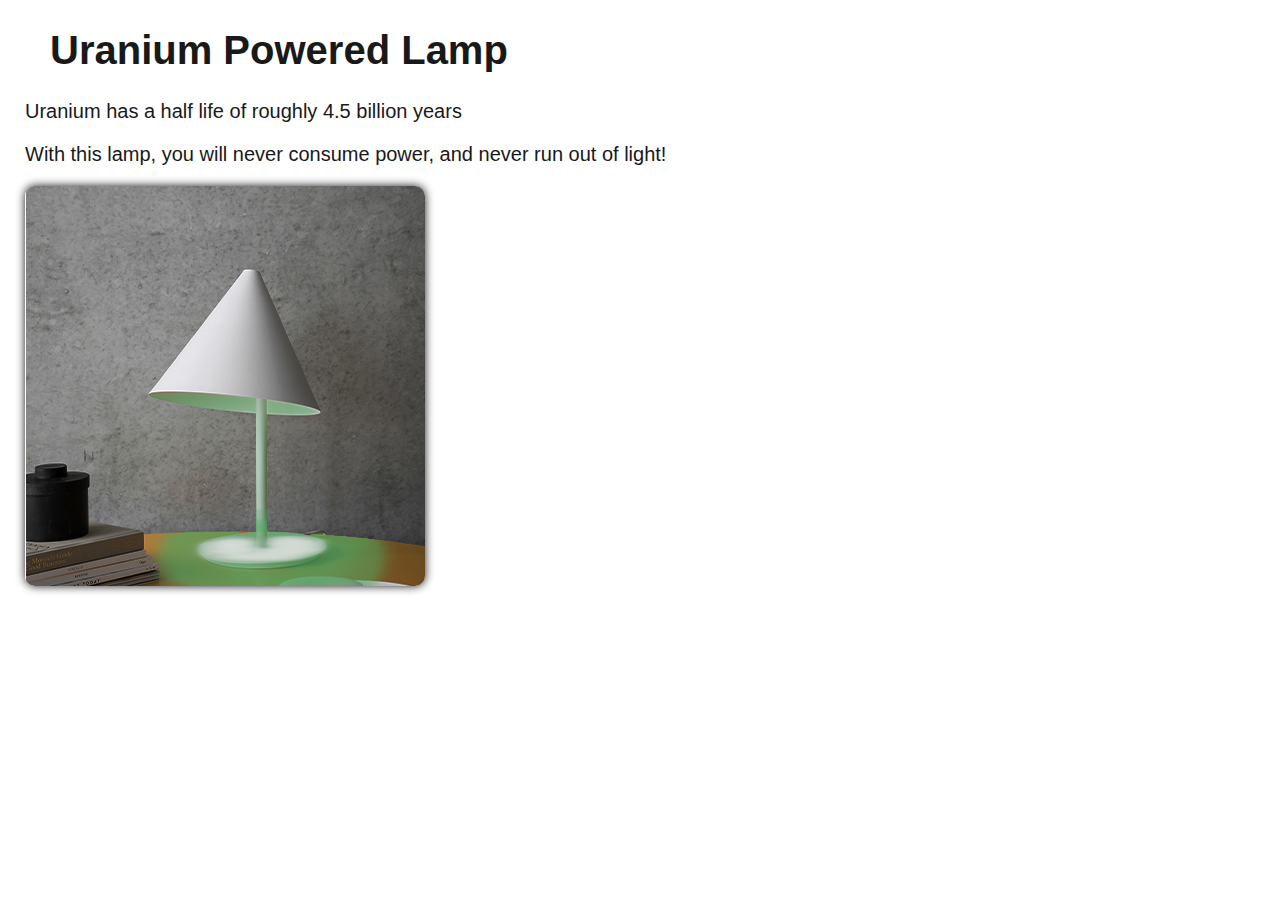
==== index.html @ d701fe34 "1st commit" ====
<!doctype html>
<html class="no-js" lang="en">

<head>
  <meta charset="utf-8">
  <title>NP_Proj_1_ART_3020</title>
  <meta name="description" content="This site will serve as the hub for many sub responsive layouts">
  <meta name="viewport" content="width=device-width, initial-scale=1">

  <meta property="og:title" content="">
  <meta property="og:type" content="">
  <meta property="og:url" content="">
  <meta property="og:image" content="">

  <link rel="manifest" href="site.webmanifest">
  <link rel="apple-touch-icon" href="icon.png">
  <!-- Place favicon.ico in the root directory -->

  <link rel="stylesheet" href="css/normalize.css">
  <link rel="stylesheet" href="css/main.css">

  <meta name="theme-color" content="#fafafa">
</head>

<body>
  <!-- Place your site's HTML here -->
<div class="section1">
  <h1 class="headings1">Uranium Powered Lamp</h1>
  <p>Uranium has a half life of roughly 4.5 billion years<br></p>
  <p>With this lamp, you will never consume power, and never run out of light!</p>
  <img class="images1" src="./img/lamp-edited.png" alt="">
</div>


  <script src="js/main.js"></script>
</body>

</html>
---- css/main.css ----
/* Place CSS styles here */
html {
    scroll-behavior: smooth;
}

body{
    color: #191919;
    font-size: 20px;
    font-family:Arial, Helvetica, sans-serif;
}

.section1{
    align-content: center;
    padding-left: 25px;
}

.headings1{
    text-align: left;
    padding-left: 25px;
}

.images1{
    width: 400px;
    border-radius: 10px;
    box-shadow: 0 0 10px #191919;
}
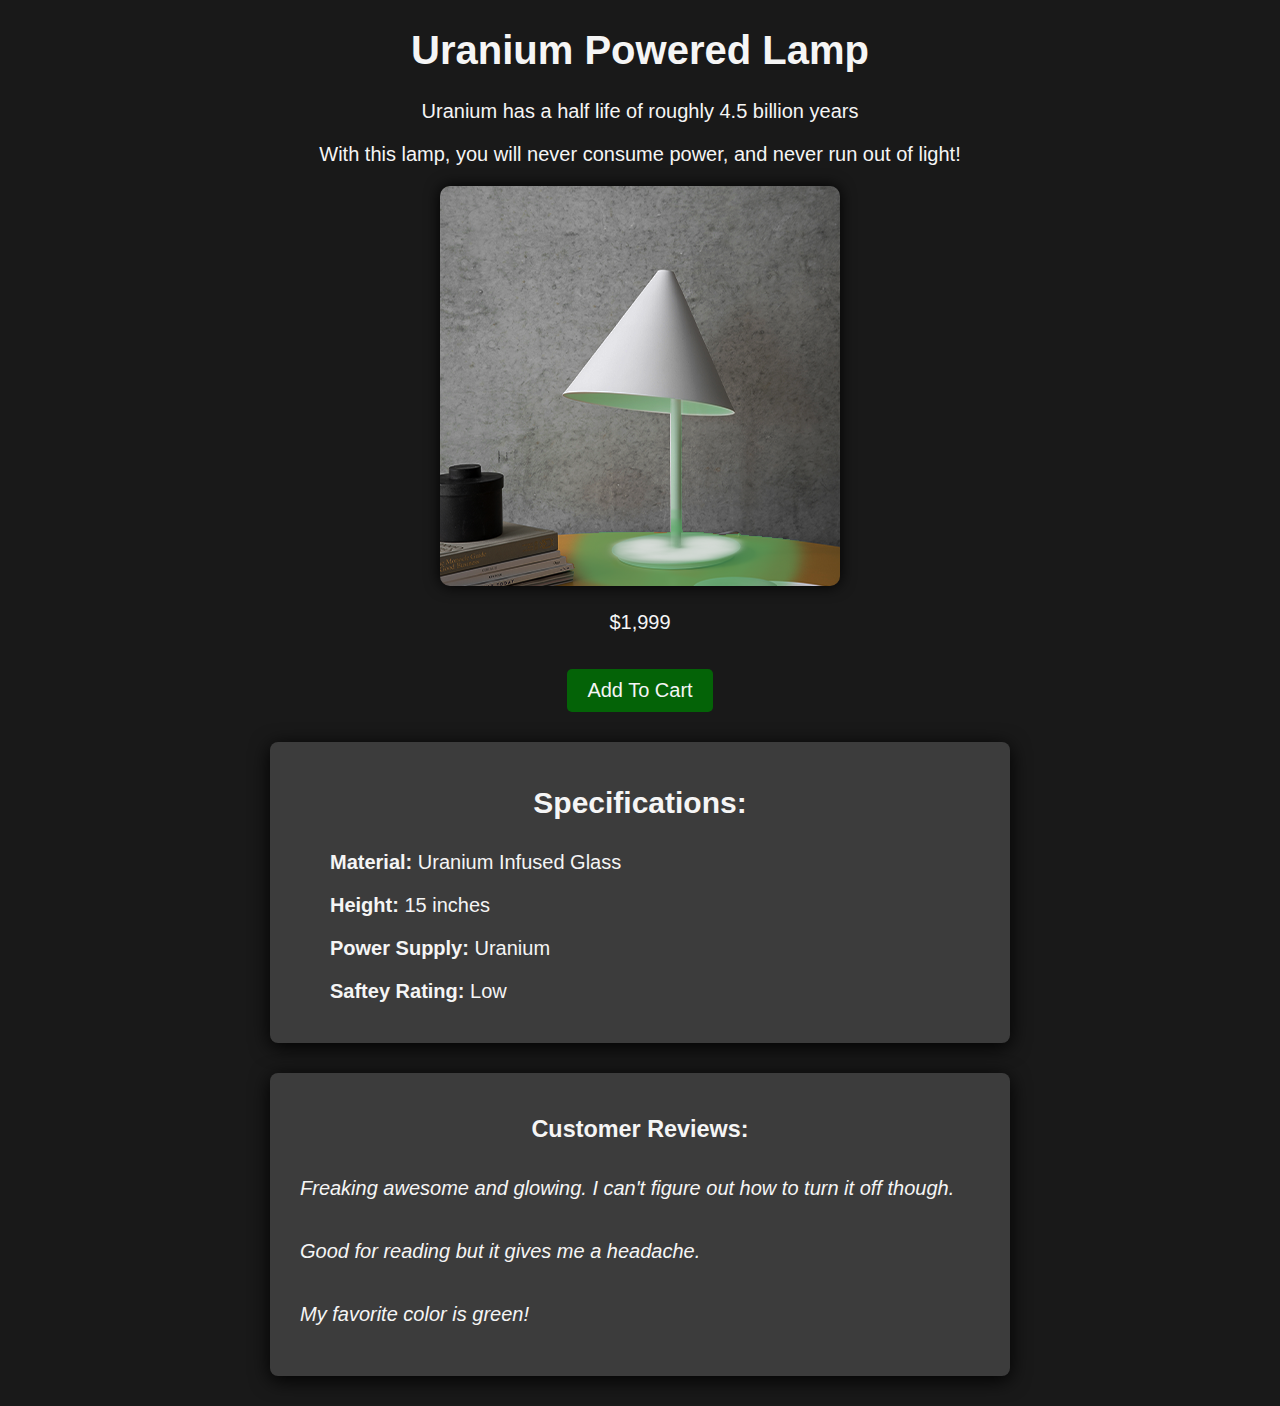
==== commit 2c245167: "Commit 2/4" ====
--- a/index.html
+++ b/index.html
@@ -14,8 +14,6 @@
 
   <link rel="manifest" href="site.webmanifest">
   <link rel="apple-touch-icon" href="icon.png">
-  <!-- Place favicon.ico in the root directory -->
-
   <link rel="stylesheet" href="css/normalize.css">
   <link rel="stylesheet" href="css/main.css">
 
@@ -23,16 +21,34 @@
 </head>
 
 <body>
-  <!-- Place your site's HTML here -->
-<div class="section1">
-  <h1 class="headings1">Uranium Powered Lamp</h1>
+<div>
+  <h1>Uranium Powered Lamp</h1>
   <p>Uranium has a half life of roughly 4.5 billion years<br></p>
   <p>With this lamp, you will never consume power, and never run out of light!</p>
-  <img class="images1" src="./img/lamp-edited.png" alt="">
+  <img class="images" src="./img/lamp-edited.png" alt="">
+  <p>$1,999</p>
+  <a href="buynow.html" class="button">Add To Cart</a>
 </div>
 
+<div class="specifications">
+  <h2>Specifications:</h2>
+  <ul><strong>Material:</strong> Uranium Infused Glass</ul>
+  <ul><strong>Height:</strong> 15 inches</ul>
+  <ul><strong>Power Supply:</strong> Uranium</ul>
+  <ul><strong>Saftey Rating:</strong> Low</ul>
+</div>
+
+<div class="reviews">
+  <h3>Customer Reviews:</h3>
+  <p>Freaking awesome and glowing. I can't figure out how to turn it off though.</p>
+  <p>Good for reading but it gives me a headache.</p>
+  <p>My favorite color is green!</p>
+</div>
 
   <script src="js/main.js"></script>
 </body>
+ <!--In this short webpage I borrowed a few css element ideas from chat gpt and mdn. These include: transform, box shadow, and border radius.
+ I played around with these elements and now fully understand what these elements entail. -->
+
 
 </html>
--- a/css/main.css
+++ b/css/main.css
@@ -4,23 +4,68 @@
 }
 
 body{
-    color: #191919;
     font-size: 20px;
     font-family:Arial, Helvetica, sans-serif;
+    text-align: center;
+    background-color: #191919;
+    color:#f5f5f5;
 }
 
-.section1{
-    align-content: center;
-    padding-left: 25px;
+.images{
+    width: 400px;
+    border-radius: 10px;
+    box-shadow: 0 0 15px #000000;
 }
 
-.headings1{
-    text-align: left;
-    padding-left: 25px;
+.button{
+    display: inline-block;
+    margin-top: 15px;
+    padding: 10px 20px;
+    background-color: #046307;
+    color: #f5f5f5;
+    border-radius: 5px;
+    text-decoration: none;
 }
 
-.images1{
-    width: 400px;
-    border-radius: 10px;
-    box-shadow: 0 0 10px #191919;
+.specifications{
+    max-width: 700px;
+    margin: 30px;
+    background-color: #3c3c3c;
+    padding: 20px;
+    border-radius: 8px;
+    text-align: left;
+    margin-left: auto;
+    margin-right: auto;
+    box-shadow: 0 4px 20px #000000;
+}
+
+.specifications h2{
+    text-align: center;
+    margin-bottom: 30px;
+}
+
+.reviews{
+    max-width: 700px;
+    margin: 30px;
+    background-color: #3c3c3c;
+    padding: 20px;
+    border-radius: 8px;
+    text-align: left;
+    margin-left: auto;
+    margin-right: auto;
+    box-shadow: 0 4px 20px #000000;
+}
+
+.reviews p{
+    font-style: italic;
+    padding: 10px;
+}
+
+.reviews h3{
+    text-align: center;
+}
+
+a:hover{
+    background-color:#023b04;
+    transform: scale(1.05);
 }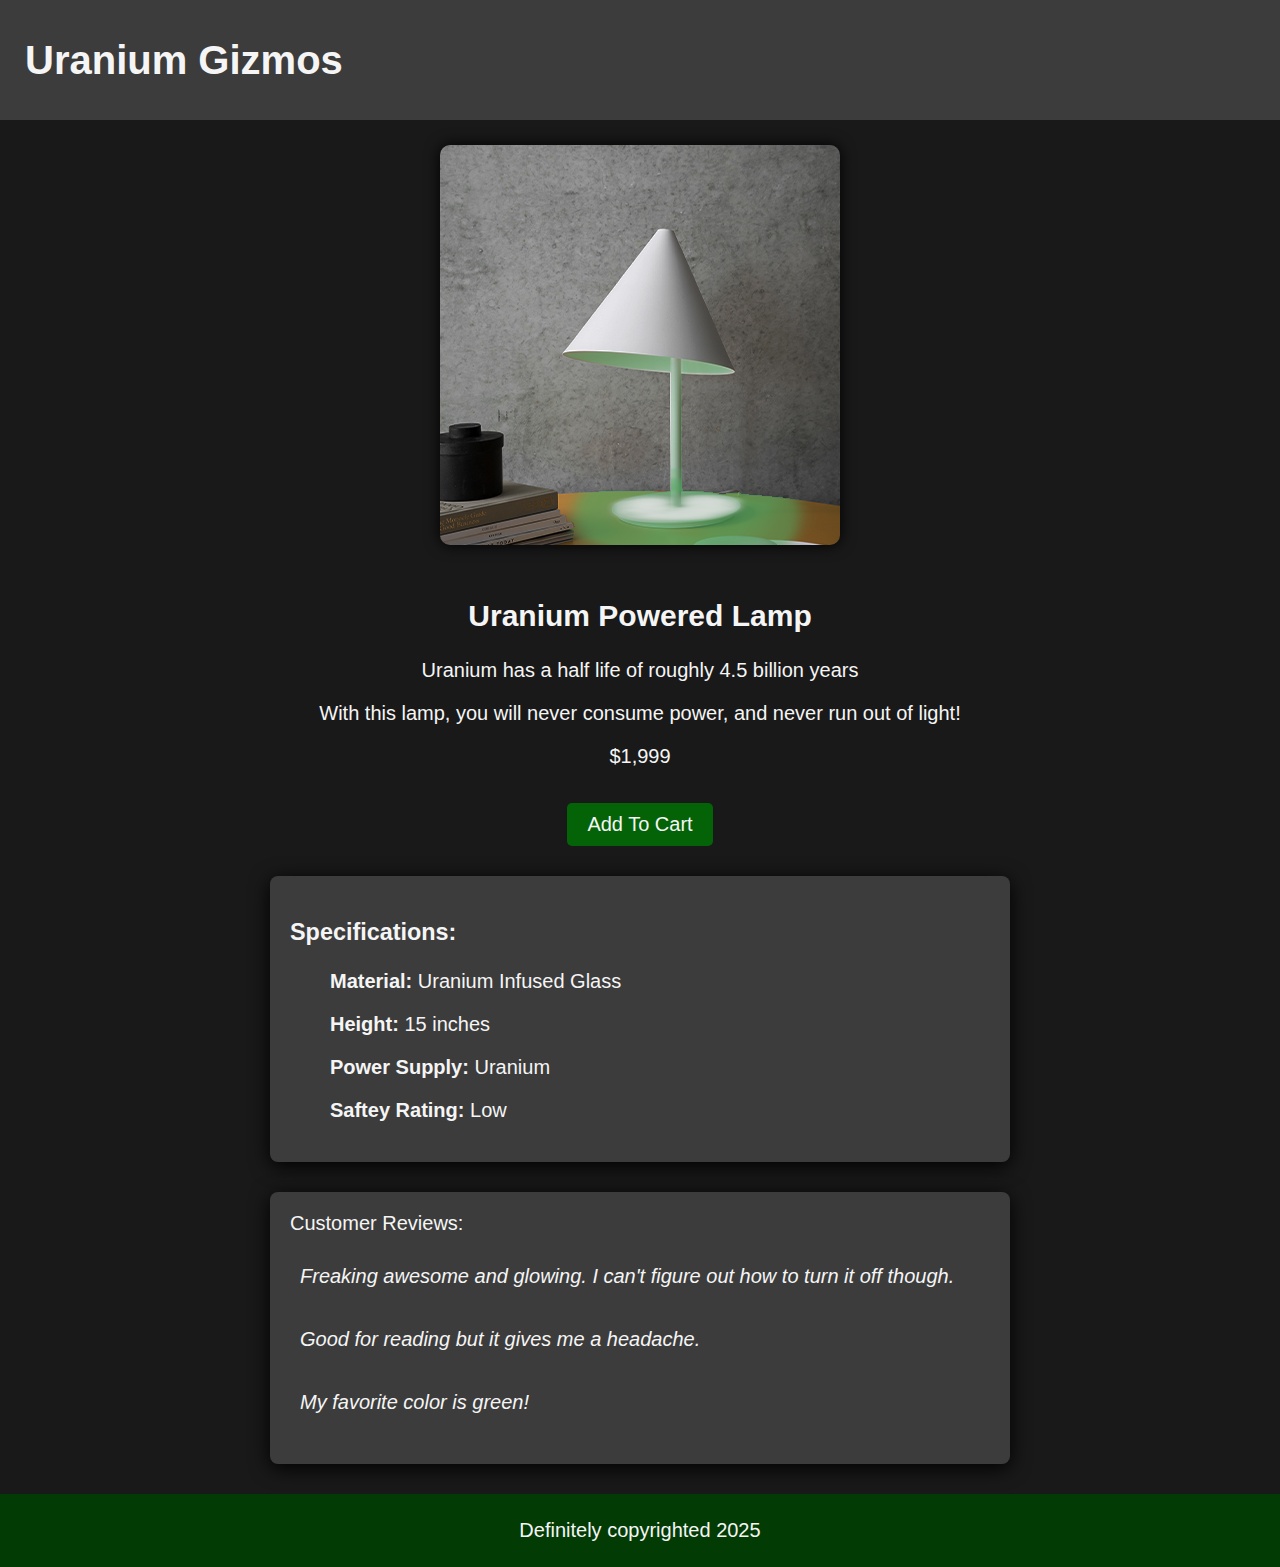
==== commit 1c09d084: "Commit 2/6" ====
--- a/index.html
+++ b/index.html
@@ -21,30 +21,46 @@
 </head>
 
 <body>
-<div>
-  <h1>Uranium Powered Lamp</h1>
-  <p>Uranium has a half life of roughly 4.5 billion years<br></p>
-  <p>With this lamp, you will never consume power, and never run out of light!</p>
-  <img class="images" src="./img/lamp-edited.png" alt="">
-  <p>$1,999</p>
-  <a href="buynow.html" class="button">Add To Cart</a>
-</div>
+  <main>
+    <header class="mainheader">
+      <h1>Uranium Gizmos</h1>
+    </header>
 
-<div class="specifications">
-  <h2>Specifications:</h2>
-  <ul><strong>Material:</strong> Uranium Infused Glass</ul>
-  <ul><strong>Height:</strong> 15 inches</ul>
-  <ul><strong>Power Supply:</strong> Uranium</ul>
-  <ul><strong>Saftey Rating:</strong> Low</ul>
-</div>
+    <div>
+      <section>
+        
+        <img class="images" src="./img/lamp-edited.png" alt="">
 
-<div class="reviews">
-  <h3>Customer Reviews:</h3>
-  <p>Freaking awesome and glowing. I can't figure out how to turn it off though.</p>
-  <p>Good for reading but it gives me a headache.</p>
-  <p>My favorite color is green!</p>
-</div>
+        <div>
+          <h2 class="header uranium powered lamp">Uranium Powered Lamp</h2>
+          <p>Uranium has a half life of roughly 4.5 billion years<br></p>
+          <p>With this lamp, you will never consume power, and never run out of light!</p>
+          <p>$1,999</p>
+          <a href="buynow.html" role=button class="button">Add To Cart</a>
+        </div>
 
+      </section>
+    
+      <section class="specifications">
+        <h3>Specifications:</h3>
+        <ul><strong>Material:</strong> Uranium Infused Glass</ul>
+        <ul><strong>Height:</strong> 15 inches</ul>
+        <ul><strong>Power Supply:</strong> Uranium</ul>
+        <ul><strong>Saftey Rating:</strong> Low</ul>
+      </section>
+    
+      <section class="reviews">
+        <header><h>Customer Reviews:</h3></header>
+        <p>Freaking awesome and glowing. I can't figure out how to turn it off though.</p>
+       <p>Good for reading but it gives me a headache.</p>
+       <p>My favorite color is green!</p>
+      </section>
+    </div>
+
+    <footer class="footer">
+      <p>Definitely copyrighted 2025</p>
+    </footer>
+  </main>
   <script src="js/main.js"></script>
 </body>
  <!--In this short webpage I borrowed a few css element ideas from chat gpt and mdn. These include: transform, box shadow, and border radius.
--- a/css/main.css
+++ b/css/main.css
@@ -11,10 +11,19 @@
     color:#f5f5f5;
 }
 
+.mainheader{
+    background-color: #3c3c3c;
+    padding-top: 10px;
+    padding-bottom: 10px;
+    text-align: left;
+    padding-left: 25px;
+}
+
 .images{
     width: 400px;
     border-radius: 10px;
     box-shadow: 0 0 15px #000000;
+    margin: 25px;
 }
 
 .button{
@@ -68,4 +77,19 @@
 a:hover{
     background-color:#023b04;
     transform: scale(1.05);
-}+}
+
+.specifications ul{
+    list-style-type: none;
+    padding-left: none;
+}
+
+.footer{
+    background-color: #023b04;
+    min-height: 50px;
+    padding: 5px;
+}
+
+.header uranium powered lamp {
+    font-weight: 900;
+}
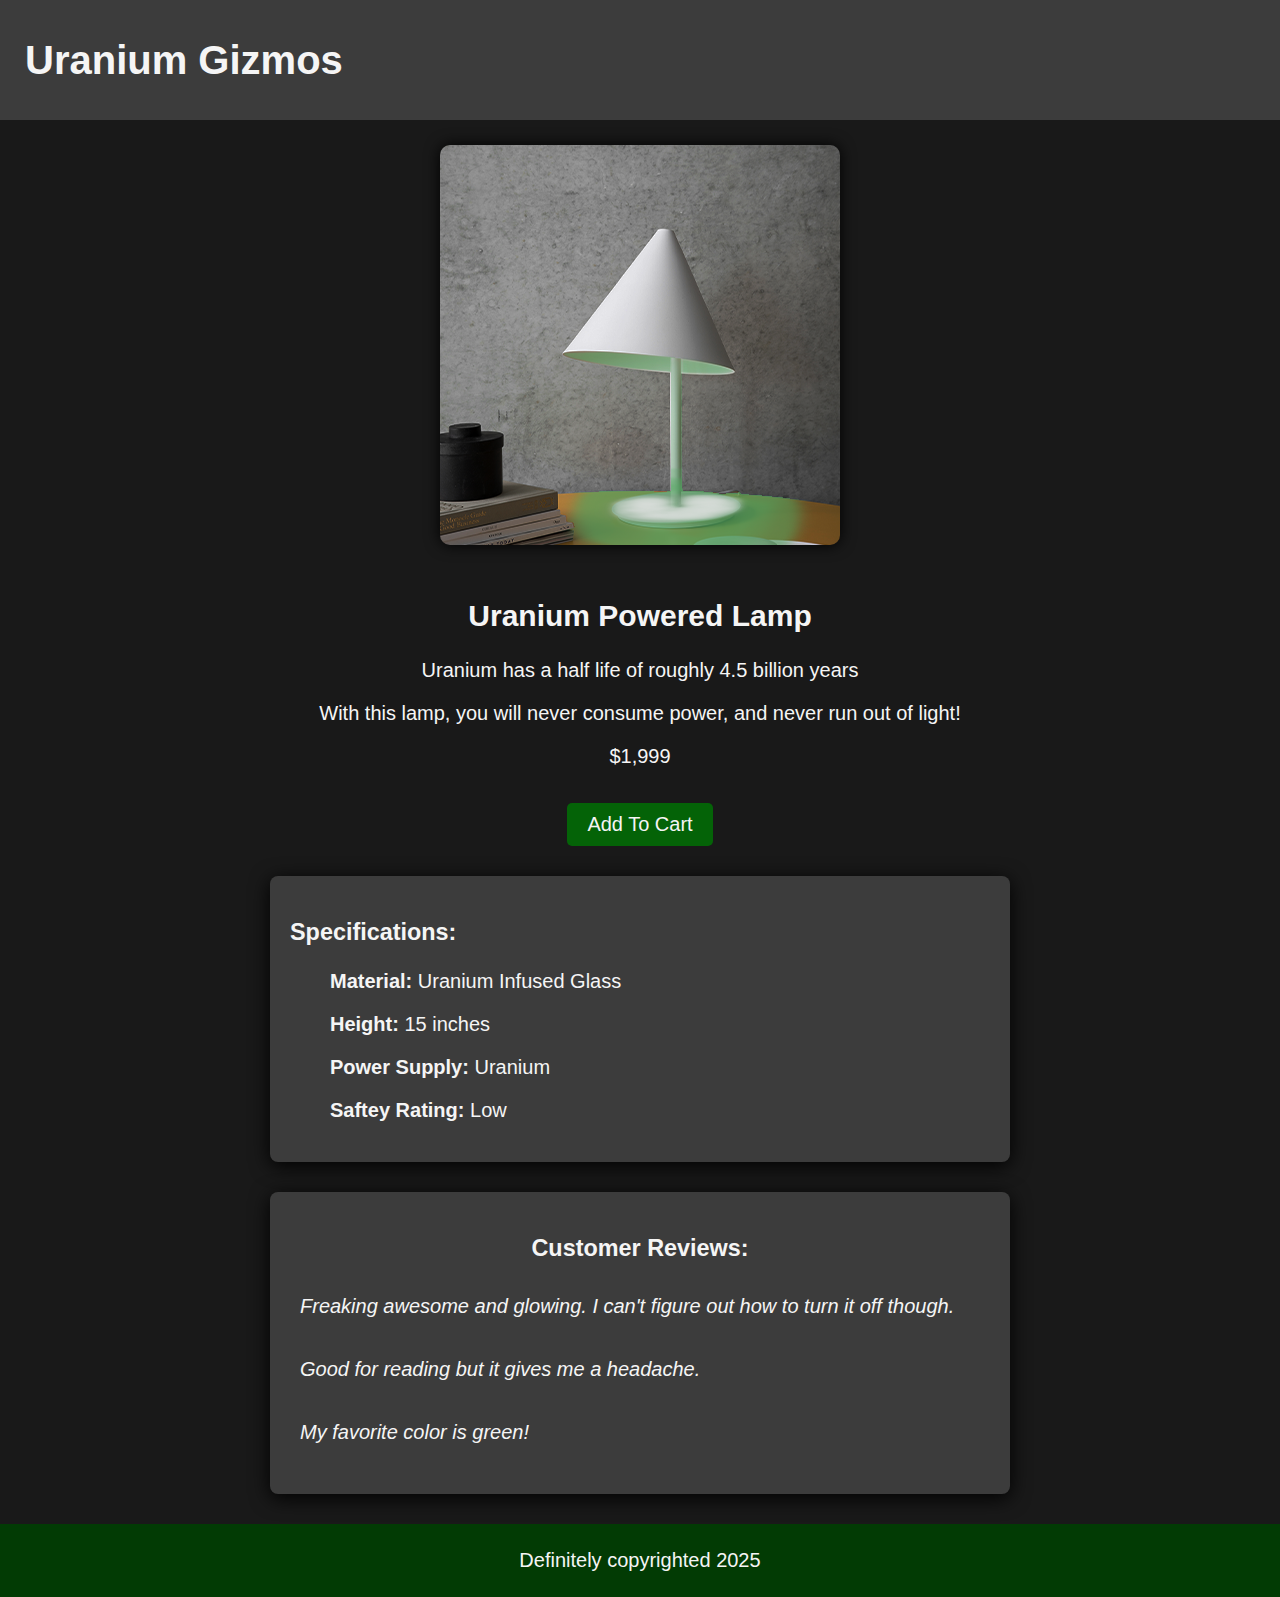
==== commit 275199e1: "Final Commit" ====
--- a/index.html
+++ b/index.html
@@ -28,17 +28,15 @@
 
     <div>
       <section>
-        
         <img class="images" src="./img/lamp-edited.png" alt="">
 
         <div>
-          <h2 class="header uranium powered lamp">Uranium Powered Lamp</h2>
+          <h2 class="header">Uranium Powered Lamp</h2>
           <p>Uranium has a half life of roughly 4.5 billion years<br></p>
           <p>With this lamp, you will never consume power, and never run out of light!</p>
           <p>$1,999</p>
           <a href="buynow.html" role=button class="button">Add To Cart</a>
         </div>
-
       </section>
     
       <section class="specifications">
@@ -50,10 +48,10 @@
       </section>
     
       <section class="reviews">
-        <header><h>Customer Reviews:</h3></header>
+        <header><h3>Customer Reviews:</h3></header>
         <p>Freaking awesome and glowing. I can't figure out how to turn it off though.</p>
-       <p>Good for reading but it gives me a headache.</p>
-       <p>My favorite color is green!</p>
+        <p>Good for reading but it gives me a headache.</p>
+        <p>My favorite color is green!</p>
       </section>
     </div>
 
--- a/css/main.css
+++ b/css/main.css
@@ -90,6 +90,6 @@
     padding: 5px;
 }
 
-.header uranium powered lamp {
+.header{
     font-weight: 900;
 }
